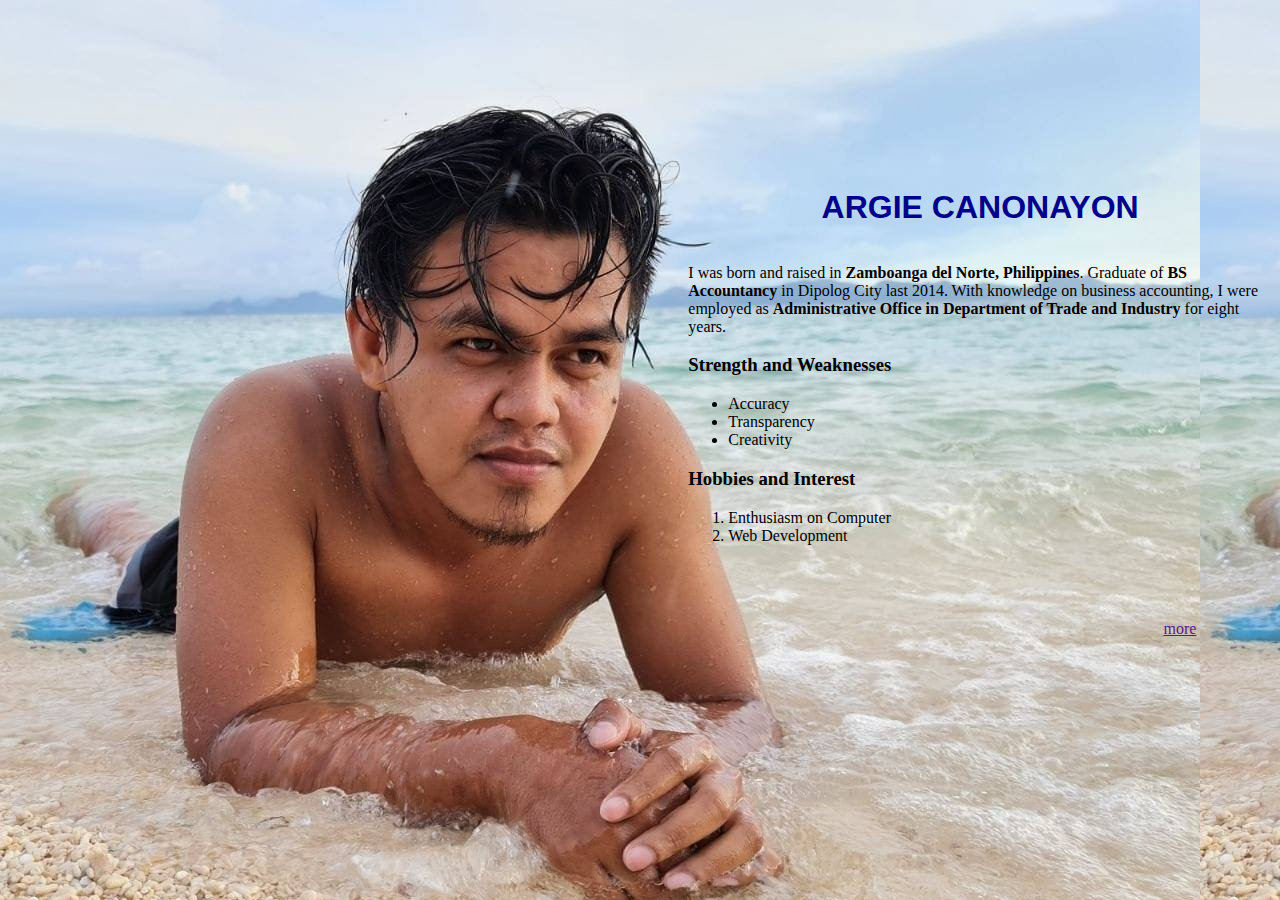
==== index.html @ 8979190d "last" ====
<!DOCTYPE html>
<html lang="en">
  <head>
    <meta charset="UTF-8" />
    <meta name="viewport" content="width=device-width, initial-scale=1.0" />
    <title>Myself</title>
  </head>
  <style>
    #margin1 {
      margin: 2cm 2cm 0cm 0cm;
    }
    #marginname {
      margin: 5cm 0cm 0cm 18cm;
    }
    #marginname1 {
      margin: 1cm 0cm 0cm 18cm;
    }
  </style>
  <body background="./me.jpg" width="1500">
    <div id="marginname" style="text-align: center">
      <h1
        style="
          font-family: Verdana, Geneva, Tahoma, sans-serif;
          color: darkblue;
          border-radius: 5px;
        "
      >
        ARGIE CANONAYON
      </h1>
    </div>
    <div id="marginname1">
      <p>
        I was born and raised in <b>Zamboanga del Norte, Philippines</b>.
        Graduate of <b>BS Accountancy</b> in Dipolog City last 2014. With
        knowledge on business accounting, I were employed as
        <b>Administrative Office in Department of Trade and Industry</b> for
        eight years.
      </p>
      <h3>Strength and Weaknesses</h3>
      <ul>
        <li>Accuracy</li>
        <li>Transparency</li>
        <li>Creativity</li>
      </ul>
      <h3>Hobbies and Interest</h3>
      <ol>
        <li>Enthusiasm on Computer</li>
        <li>Web Development</li>
      </ol>
    </div>
    <div id="margin1" style="text-align: end">
      <a href="">more</a>
    </div>
  </body>
</html>
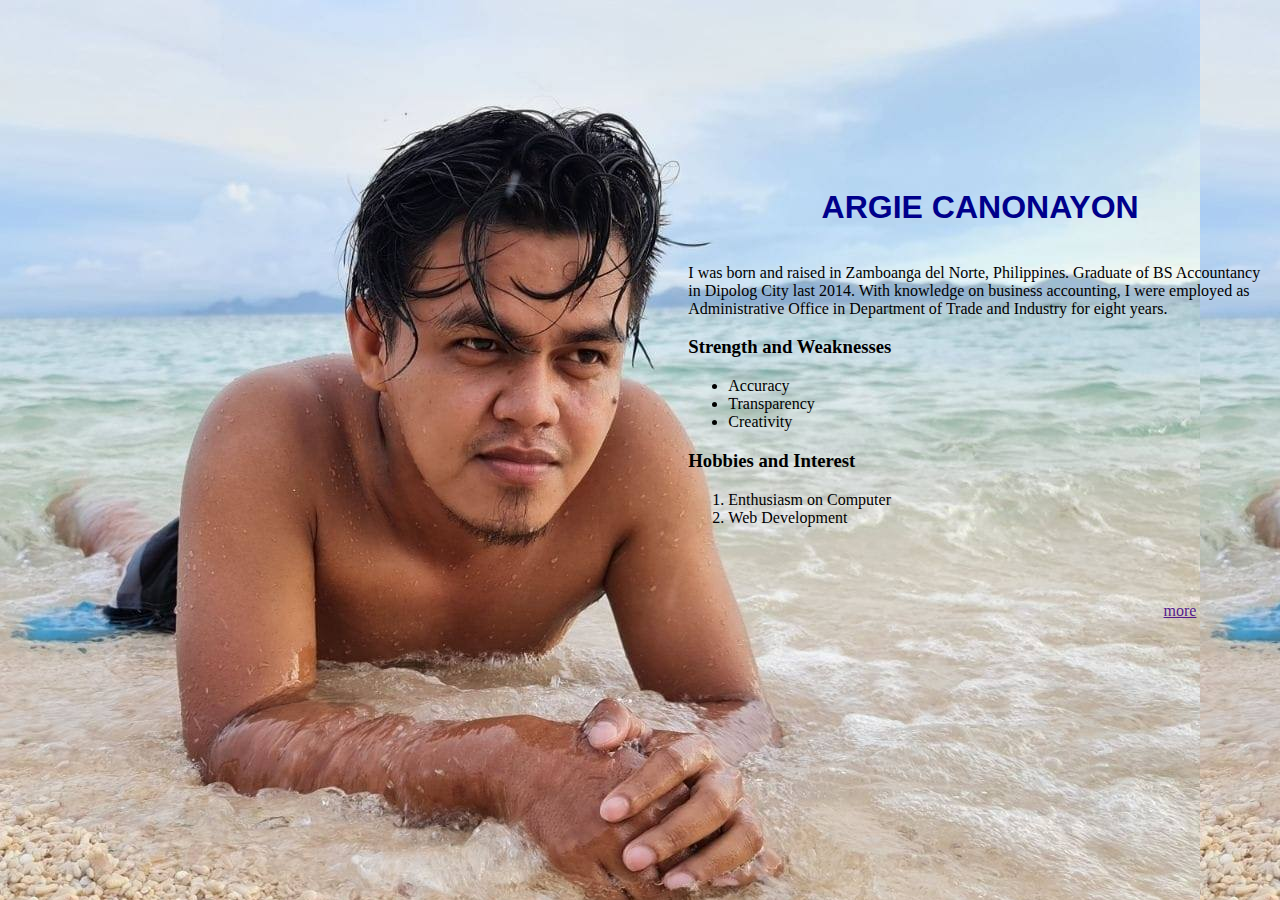
==== commit 2b04651e: "last1" ====
--- a/index.html
+++ b/index.html
@@ -30,11 +30,10 @@
     </div>
     <div id="marginname1">
       <p>
-        I was born and raised in <b>Zamboanga del Norte, Philippines</b>.
-        Graduate of <b>BS Accountancy</b> in Dipolog City last 2014. With
-        knowledge on business accounting, I were employed as
-        <b>Administrative Office in Department of Trade and Industry</b> for
-        eight years.
+        I was born and raised in Zamboanga del Norte, Philippines. Graduate of
+        BS Accountancy in Dipolog City last 2014. With knowledge on business
+        accounting, I were employed as Administrative Office in Department of
+        Trade and Industry for eight years.
       </p>
       <h3>Strength and Weaknesses</h3>
       <ul>
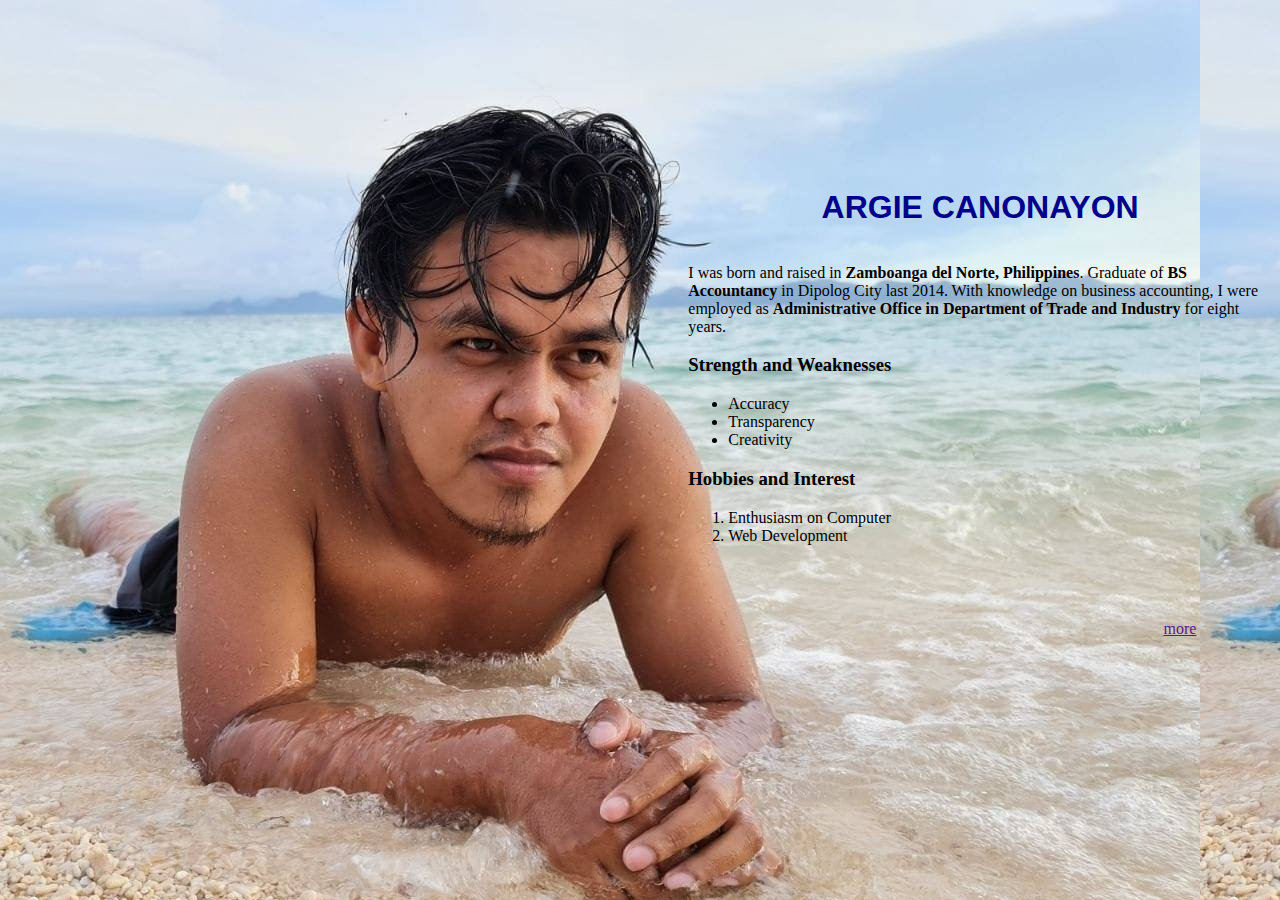
==== commit 16c3e788: "bold text" ====
--- a/index.html
+++ b/index.html
@@ -30,10 +30,11 @@
     </div>
     <div id="marginname1">
       <p>
-        I was born and raised in Zamboanga del Norte, Philippines. Graduate of
-        BS Accountancy in Dipolog City last 2014. With knowledge on business
-        accounting, I were employed as Administrative Office in Department of
-        Trade and Industry for eight years.
+        I was born and raised in <b>Zamboanga del Norte, Philippines</b>.
+        Graduate of <b>BS Accountancy</b> in Dipolog City last 2014. With
+        knowledge on business accounting, I were employed as
+        <b>Administrative Office in Department of Trade and Industry</b> for
+        eight years.
       </p>
       <h3>Strength and Weaknesses</h3>
       <ul>
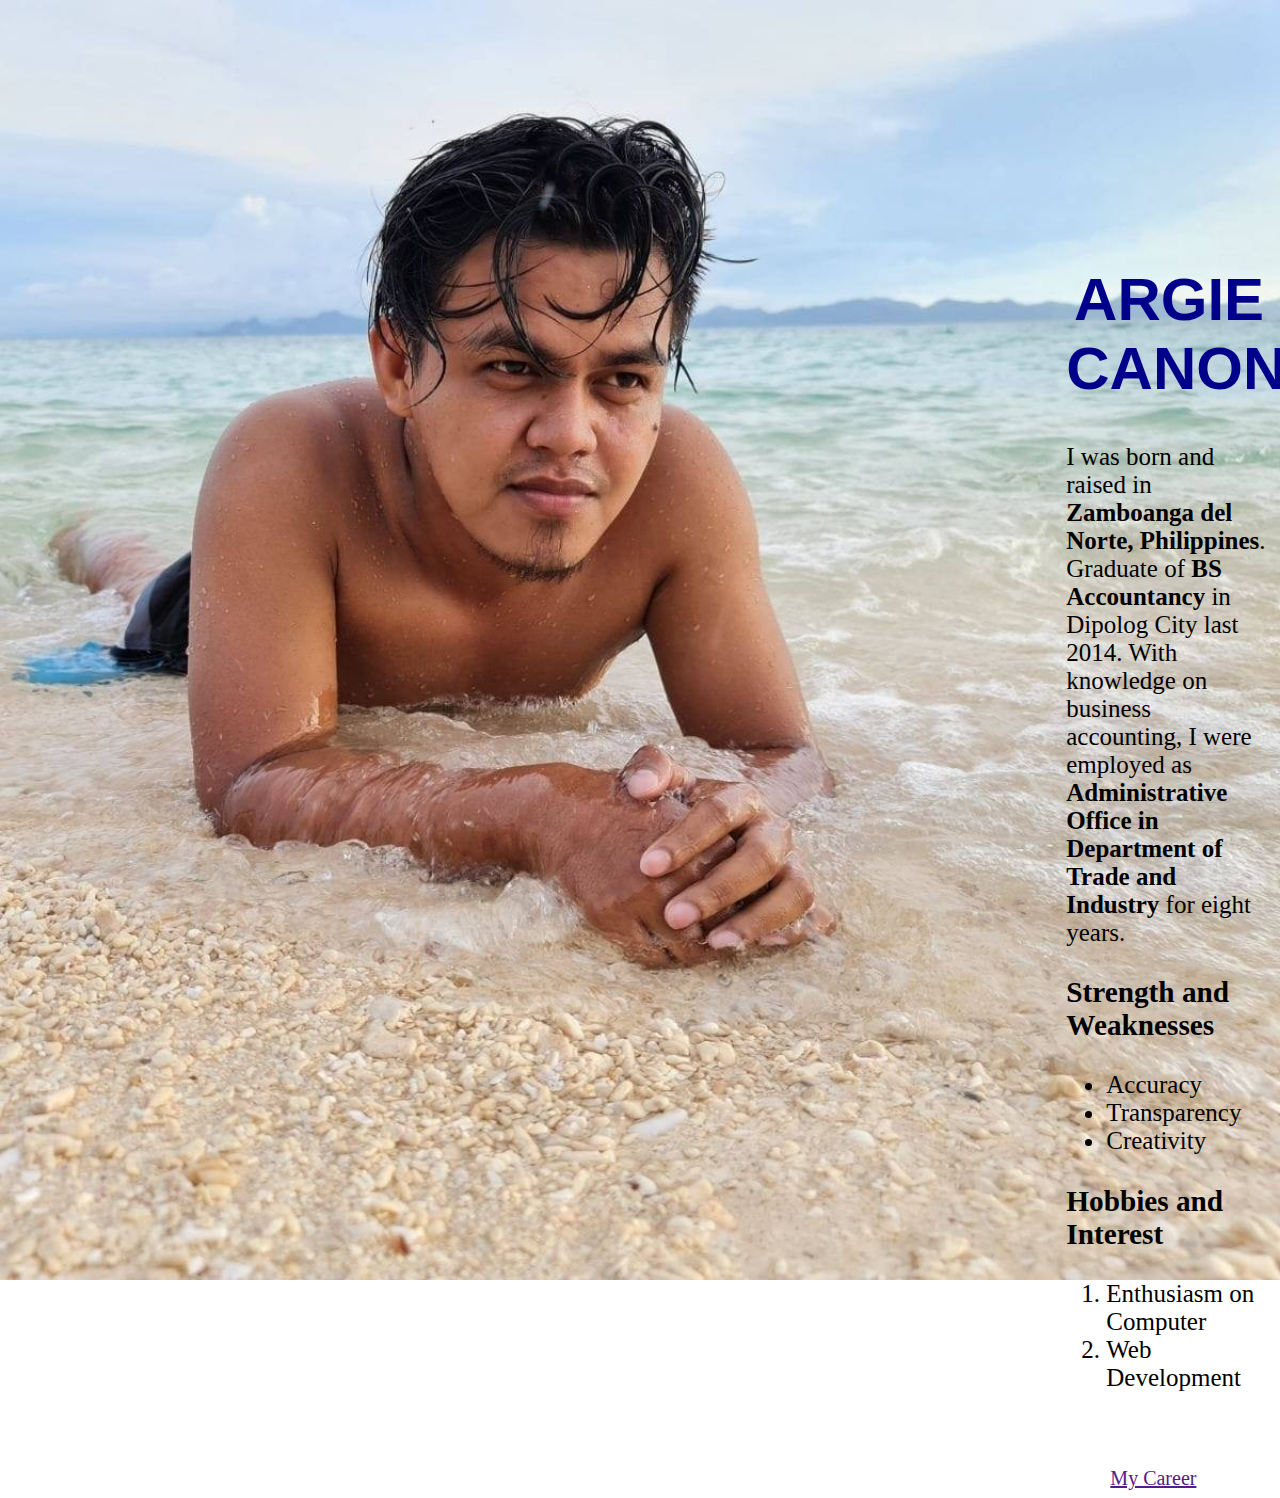
==== commit 4da43b7d: "final one" ====
--- a/index.html
+++ b/index.html
@@ -10,25 +10,29 @@
       margin: 2cm 2cm 0cm 0cm;
     }
     #marginname {
-      margin: 5cm 0cm 0cm 18cm;
+      margin: 7cm 0cm 0cm 28cm;
     }
     #marginname1 {
-      margin: 1cm 0cm 0cm 18cm;
+      margin: 1cm 0cm 0cm 28cm;
     }
   </style>
-  <body background="./me.jpg" width="1500">
+  <body
+    background="./me.jpg"
+    style="background-repeat: no-repeat; background-size: 100%"
+  >
     <div id="marginname" style="text-align: center">
       <h1
         style="
           font-family: Verdana, Geneva, Tahoma, sans-serif;
           color: darkblue;
           border-radius: 5px;
+          font-size: 60px;
         "
       >
         ARGIE CANONAYON
       </h1>
     </div>
-    <div id="marginname1">
+    <div id="marginname1" style="font-size: 25px">
       <p>
         I was born and raised in <b>Zamboanga del Norte, Philippines</b>.
         Graduate of <b>BS Accountancy</b> in Dipolog City last 2014. With
@@ -48,8 +52,8 @@
         <li>Web Development</li>
       </ol>
     </div>
-    <div id="margin1" style="text-align: end">
-      <a href="">more</a>
+    <div id="margin1" style="text-align: end; font-size: 20px">
+      <a href="">My Career</a>
     </div>
   </body>
 </html>
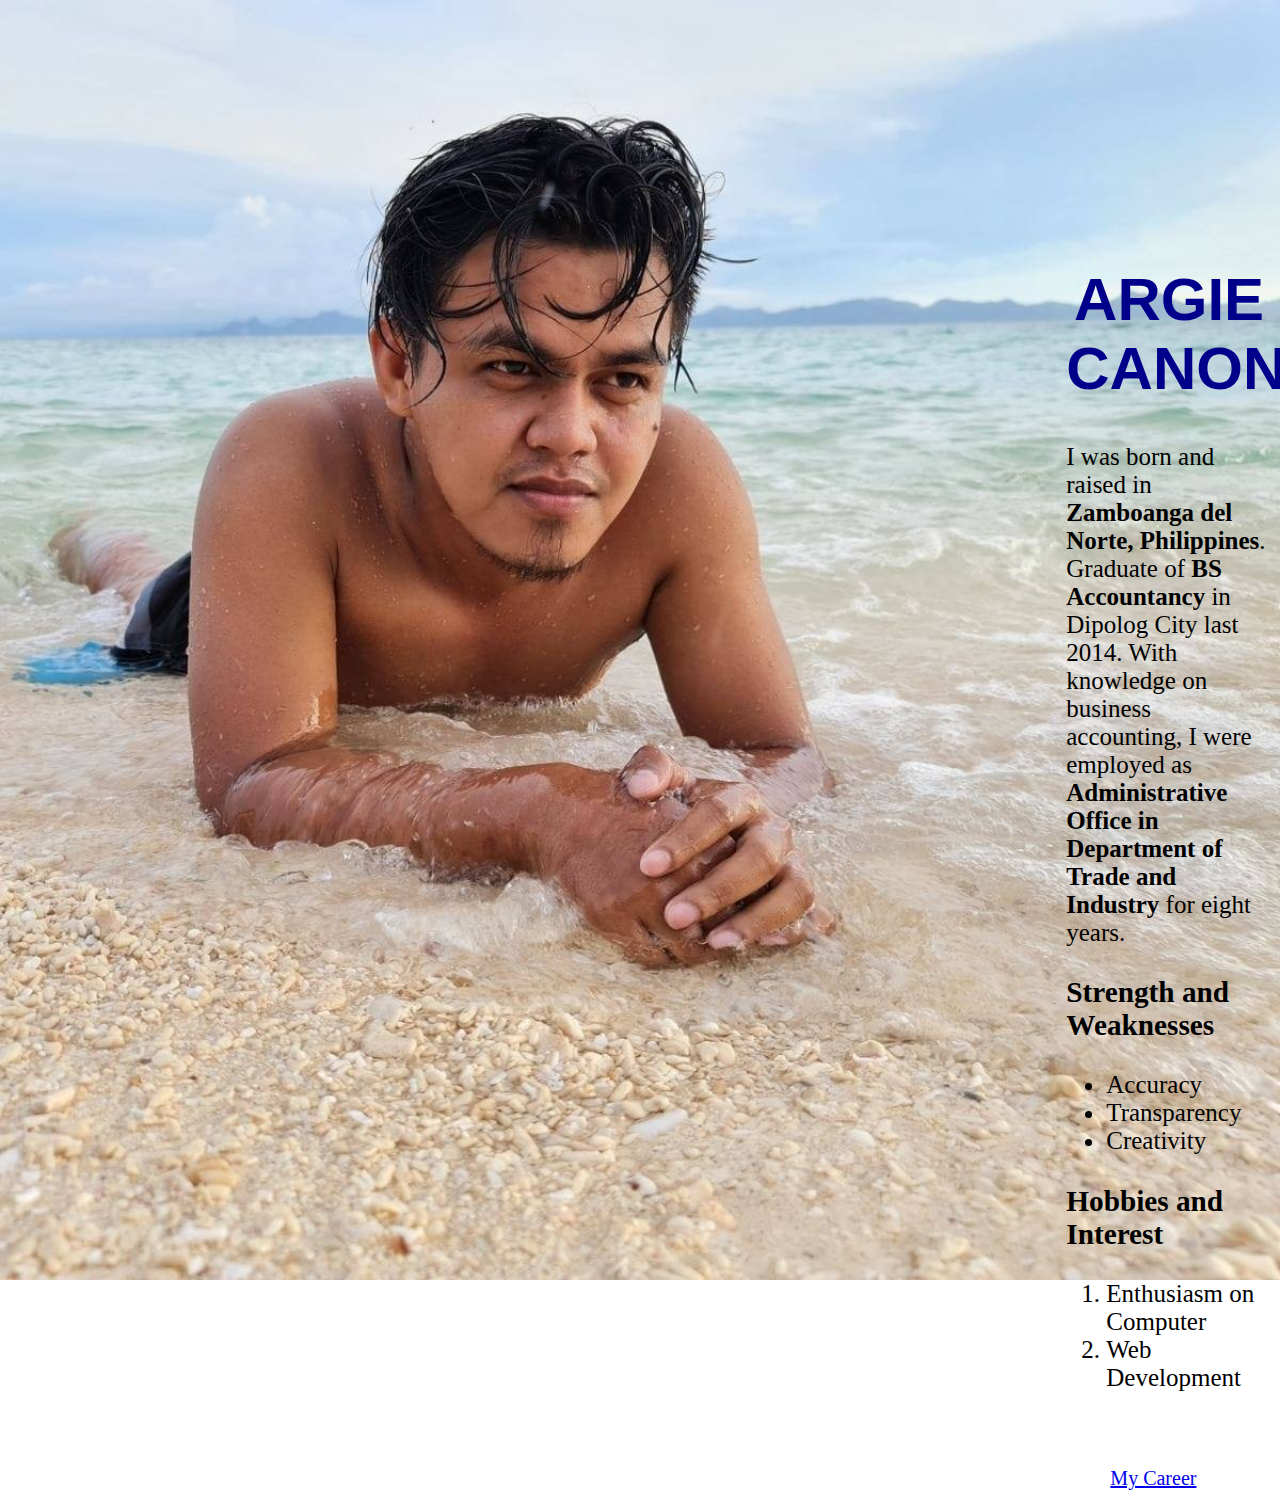
==== commit f6d3b852: "last2" ====
--- a/index.html
+++ b/index.html
@@ -53,7 +53,7 @@
       </ol>
     </div>
     <div id="margin1" style="text-align: end; font-size: 20px">
-      <a href="">My Career</a>
+      <a href="./Act2.html">My Career</a>
     </div>
   </body>
 </html>
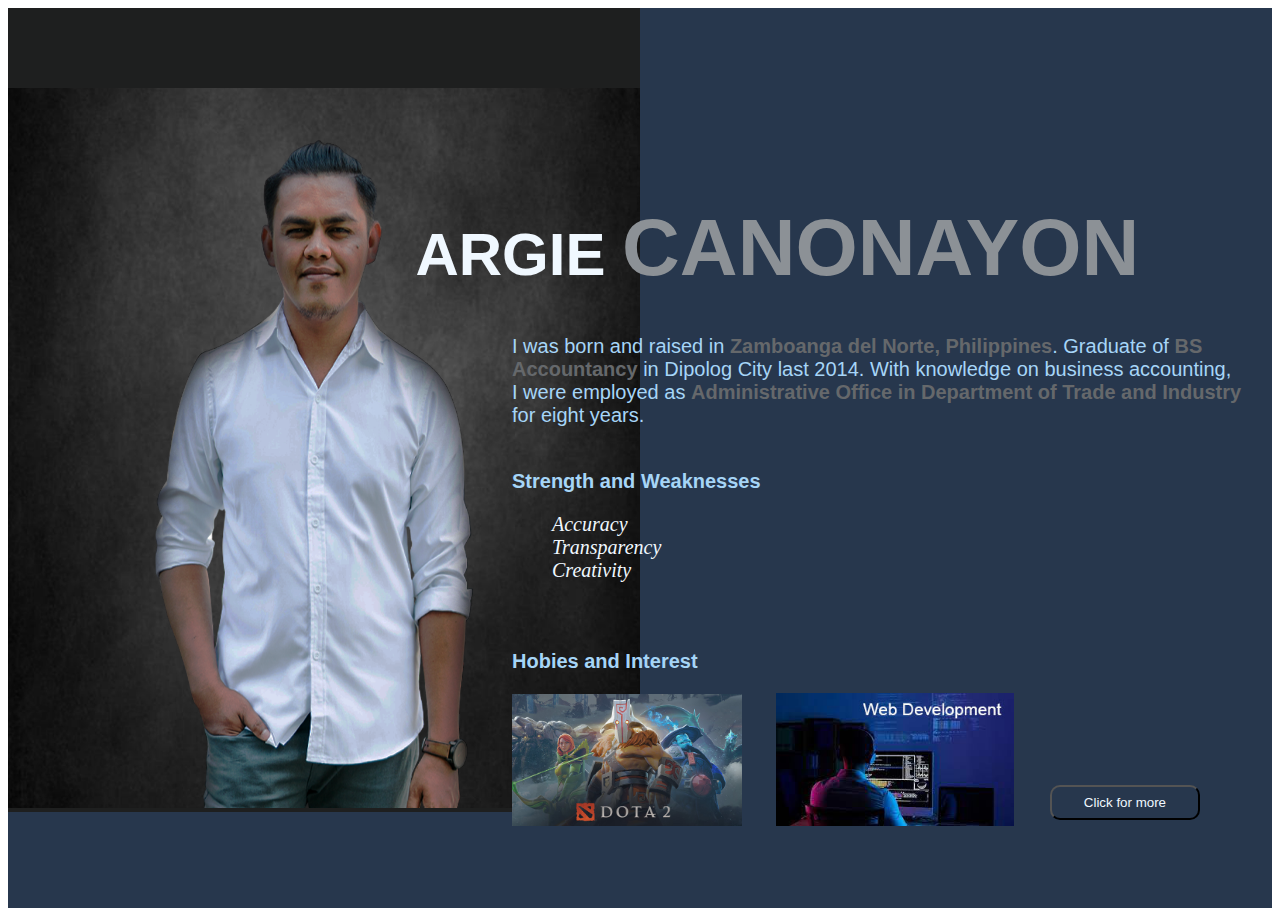
==== commit 15decec2: "profupdate" ====
--- a/index.html
+++ b/index.html
@@ -4,56 +4,44 @@
     <meta charset="UTF-8" />
     <meta name="viewport" content="width=device-width, initial-scale=1.0" />
     <title>Myself</title>
+    <link rel="stylesheet" href="./style.css" />
   </head>
-  <style>
-    #margin1 {
-      margin: 2cm 2cm 0cm 0cm;
-    }
-    #marginname {
-      margin: 7cm 0cm 0cm 28cm;
-    }
-    #marginname1 {
-      margin: 1cm 0cm 0cm 28cm;
-    }
-  </style>
-  <body
-    background="./me.jpg"
-    style="background-repeat: no-repeat; background-size: 100%"
-  >
-    <div id="marginname" style="text-align: center">
-      <h1
-        style="
-          font-family: Verdana, Geneva, Tahoma, sans-serif;
-          color: darkblue;
-          border-radius: 5px;
-          font-size: 60px;
-        "
-      >
-        ARGIE CANONAYON
-      </h1>
-    </div>
-    <div id="marginname1" style="font-size: 25px">
-      <p>
-        I was born and raised in <b>Zamboanga del Norte, Philippines</b>.
-        Graduate of <b>BS Accountancy</b> in Dipolog City last 2014. With
-        knowledge on business accounting, I were employed as
-        <b>Administrative Office in Department of Trade and Industry</b> for
-        eight years.
-      </p>
-      <h3>Strength and Weaknesses</h3>
-      <ul>
-        <li>Accuracy</li>
-        <li>Transparency</li>
-        <li>Creativity</li>
-      </ul>
-      <h3>Hobbies and Interest</h3>
-      <ol>
-        <li>Enthusiasm on Computer</li>
-        <li>Web Development</li>
-      </ol>
-    </div>
-    <div id="margin1" style="text-align: end; font-size: 20px">
-      <a href="./Act2.html">My Career</a>
+  <body>
+    <div id="backg">
+      <div id="backg1">
+        <img src="./1a.png" alt="" id="profpic" />
+      </div>
+      <div id="name1">
+        <h1>ARGIE <b id="famname">CANONAYON</b></h1>
+      </div>
+      <div id="name2">
+        <p id="pwidth">
+          I was born and raised in
+          <b class="boldcolor">Zamboanga del Norte, Philippines</b>. Graduate of
+          <b class="boldcolor">BS Accountancy</b> in Dipolog City last 2014.
+          With knowledge on business accounting, I were employed as
+          <b class="boldcolor"
+            >Administrative Office in Department of Trade and Industry</b
+          >
+          for eight years.
+        </p>
+      </div>
+      <div id="name3">
+        <h3>Strength and Weaknesses</h3>
+        <ul>
+          <li>Accuracy</li>
+          <li>Transparency</li>
+          <li>Creativity</li>
+        </ul>
+      </div>
+      <div id="name4">
+        <h3>Hobies and Interest</h3>
+        <div id="name5">
+          <a href=""><img src="./1a.jpg" alt="" id="dota" /></a>
+          <a href=""><img src="./1b.jpg" alt="" id="dev" /></a>
+        </div>
+      </div>
+      <button>Click for more</button>
     </div>
   </body>
 </html>
--- a/style.css
+++ b/style.css
@@ -0,0 +1,102 @@
+/* * {
+  border: dotted red 1px;
+} */
+#backg {
+  height: 100vh;
+  background-color: #27374d;
+}
+h1 {
+  font-family: sans-serif;
+  font-weight: bold;
+  font-size: 60px;
+  color: aliceblue;
+}
+#backg1 {
+  background-color: rgb(30, 31, 31);
+  width: 50%;
+  display: inline-block;
+}
+#profpic {
+  width: 100%;
+  height: 720px;
+  margin-top: 80px;
+}
+#name1 {
+  display: inline-block;
+  position: absolute;
+  top: 18%;
+  right: 11%;
+}
+#name2 {
+  display: inline-block;
+  position: absolute;
+  top: 35%;
+  left: 40%;
+}
+p,
+h3 {
+  font-family: sans-serif;
+  font-size: 20px;
+  color: rgb(166, 213, 247);
+}
+#name3 {
+  position: absolute;
+  top: 50%;
+  left: 40%;
+}
+li {
+  font-size: 20px;
+  color: aliceblue;
+  font-style: italic;
+  list-style: none;
+}
+#name4 {
+  display: inline-block;
+  position: absolute;
+  top: 70%;
+  left: 40%;
+}
+#dota {
+  width: 30%;
+  height: 50%;
+  margin-right: 30px;
+}
+#dota:hover {
+  width: 31%;
+  height: 51%;
+  transition: 0.5s;
+}
+#dev {
+  width: 31%;
+}
+#dev:hover {
+  width: 32%;
+  transition: 0.5s;
+}
+#name5 {
+  display: inline-block;
+}
+button {
+  position: absolute;
+  bottom: 80px;
+  right: 80px;
+  padding: 0.5rem 2rem;
+  border-radius: 10px;
+  background-color: #27374d;
+  color: aliceblue;
+}
+button:hover {
+  background-color: #47638a;
+  transition: 0.5s;
+  color: rgb(144, 155, 160);
+}
+.boldcolor {
+  color: rgb(101, 104, 107);
+}
+#pwidth {
+  width: 95%;
+}
+#famname {
+  color: rgb(140, 145, 150);
+  font-size: 80px;
+}
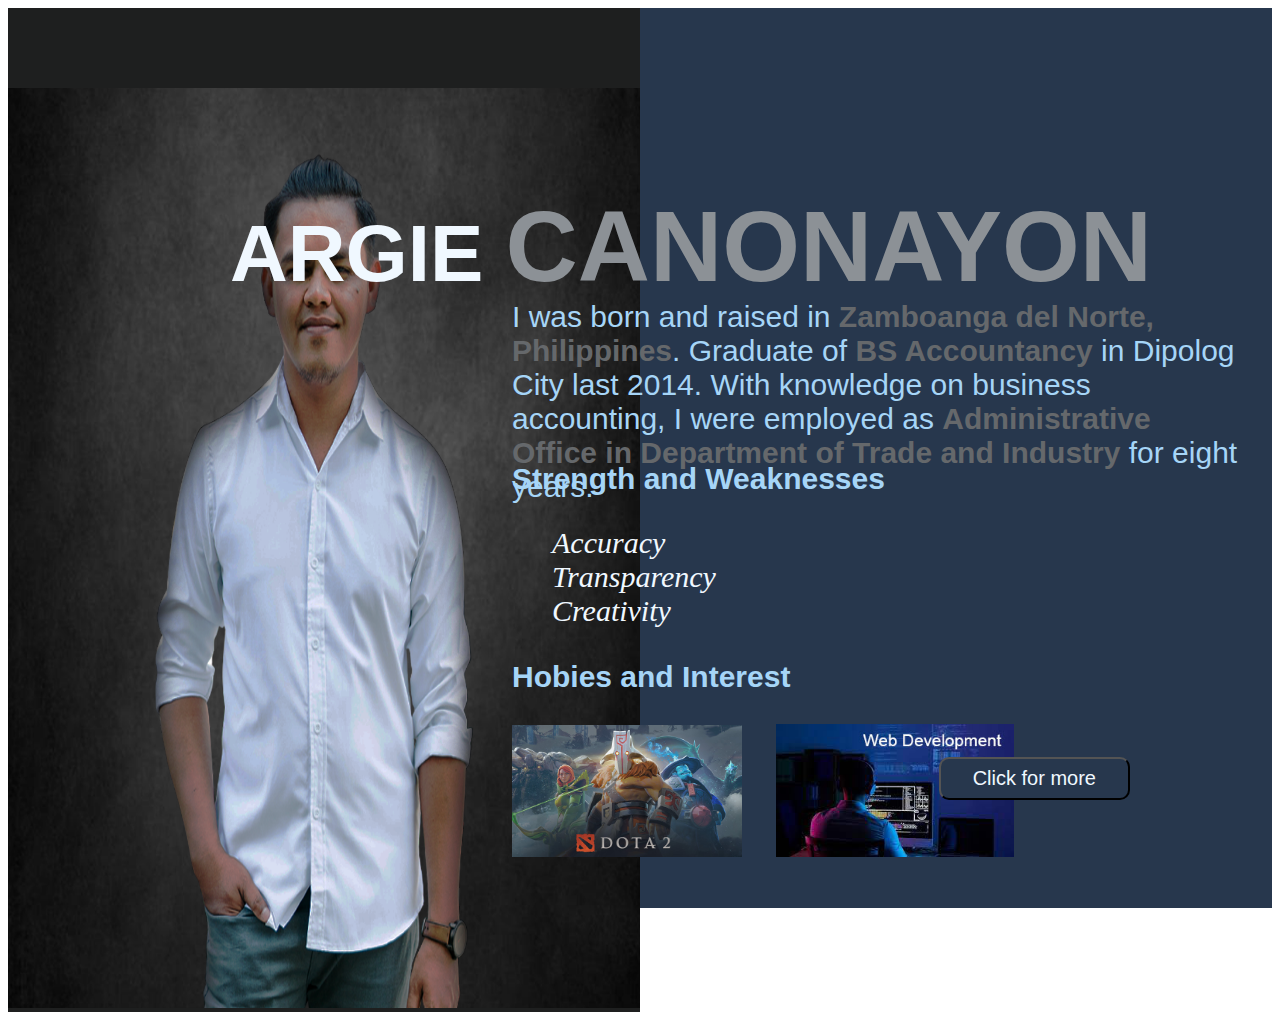
==== commit 952dae56: "buttonlink" ====
--- a/index.html
+++ b/index.html
@@ -41,7 +41,7 @@
           <a href=""><img src="./1b.jpg" alt="" id="dev" /></a>
         </div>
       </div>
-      <button>Click for more</button>
+      <button><a href="./Act2.html">Click for more</a></button>
     </div>
   </body>
 </html>
--- a/style.css
+++ b/style.css
@@ -8,7 +8,7 @@
 h1 {
   font-family: sans-serif;
   font-weight: bold;
-  font-size: 60px;
+  font-size: 80px;
   color: aliceblue;
 }
 #backg1 {
@@ -18,34 +18,34 @@
 }
 #profpic {
   width: 100%;
-  height: 720px;
+  height: 920px;
   margin-top: 80px;
 }
 #name1 {
   display: inline-block;
   position: absolute;
-  top: 18%;
-  right: 11%;
+  top: 15%;
+  right: 10%;
 }
 #name2 {
   display: inline-block;
   position: absolute;
-  top: 35%;
+  top: 30%;
   left: 40%;
 }
 p,
 h3 {
   font-family: sans-serif;
-  font-size: 20px;
+  font-size: 30px;
   color: rgb(166, 213, 247);
 }
 #name3 {
   position: absolute;
-  top: 50%;
+  top: 48%;
   left: 40%;
 }
 li {
-  font-size: 20px;
+  font-size: 30px;
   color: aliceblue;
   font-style: italic;
   list-style: none;
@@ -78,12 +78,11 @@
 }
 button {
   position: absolute;
-  bottom: 80px;
-  right: 80px;
+  bottom: 100px;
+  right: 150px;
   padding: 0.5rem 2rem;
   border-radius: 10px;
   background-color: #27374d;
-  color: aliceblue;
 }
 button:hover {
   background-color: #47638a;
@@ -98,5 +97,13 @@
 }
 #famname {
   color: rgb(140, 145, 150);
-  font-size: 80px;
+  font-size: 100px;
 }
+a {
+  color: aliceblue;
+  font-size: 20px;
+  text-decoration: none;
+}
+a:hover {
+  color: rgb(167, 173, 179);
+}
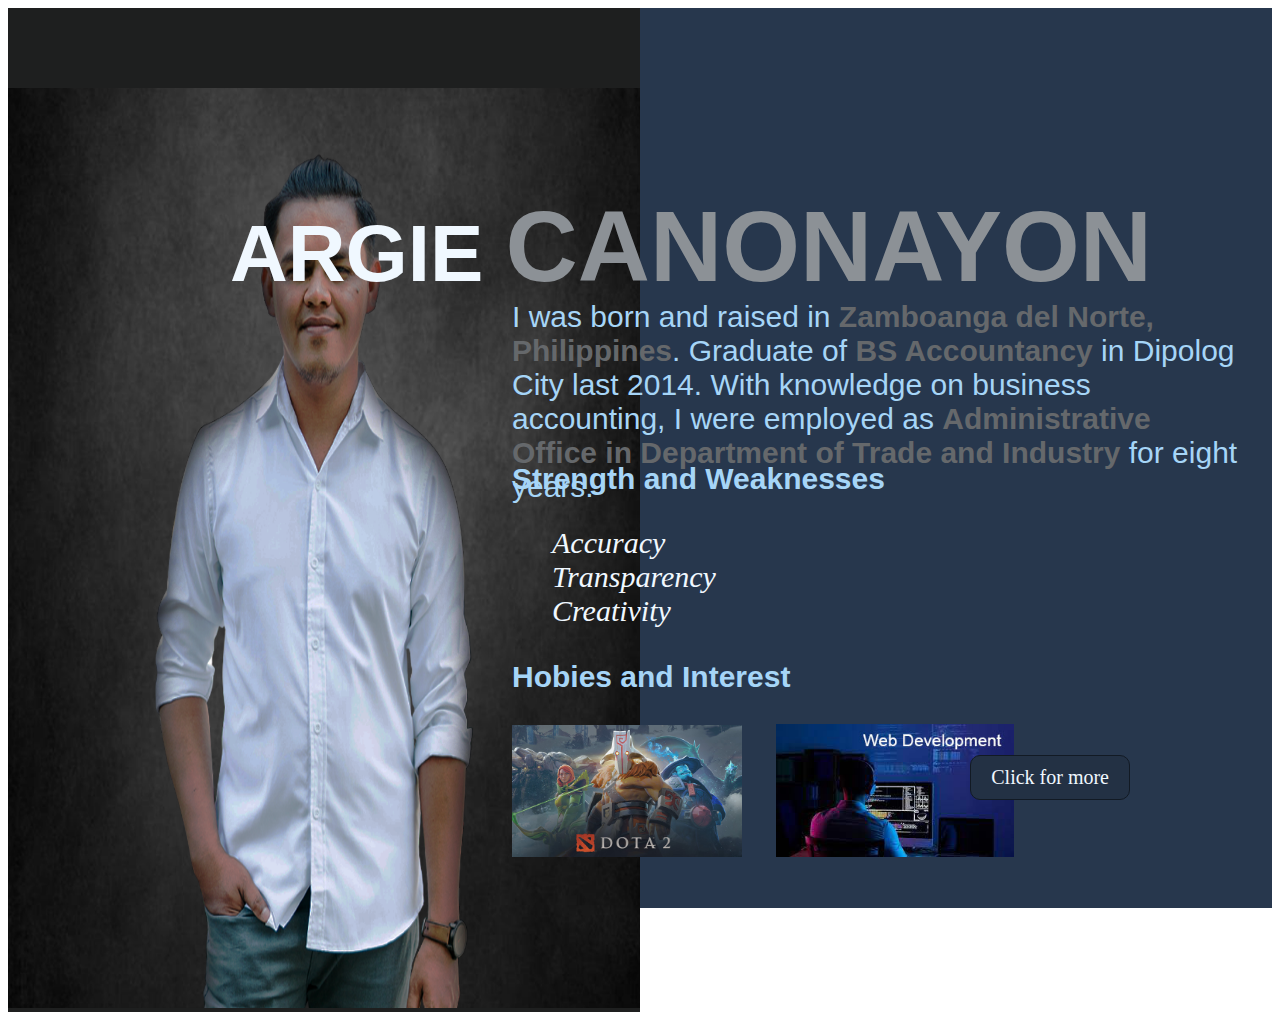
==== commit 92db83d5: "lastjud" ====
--- a/index.html
+++ b/index.html
@@ -41,7 +41,7 @@
           <a href=""><img src="./1b.jpg" alt="" id="dev" /></a>
         </div>
       </div>
-      <button><a href="./Act2.html">Click for more</a></button>
+      <a href="./Act2.html" class="btn" id="buttonlast">Click for more</a>
     </div>
   </body>
 </html>
--- a/style.css
+++ b/style.css
@@ -1,6 +1,7 @@
-/* * {
-  border: dotted red 1px;
-} */
+* {
+  /* border: dotted red 1px; */
+  box-sizing: border-box;
+}
 #backg {
   height: 100vh;
   background-color: #27374d;
@@ -107,3 +108,18 @@
 a:hover {
   color: rgb(167, 173, 179);
 }
+#buttonlast {
+  background-color: #233144;
+  padding: 10px 20px;
+  position: absolute;
+  bottom: 100px;
+  right: 150px;
+  border-radius: 10px;
+  border: #121a24 solid 1px;
+}
+#buttonlast:hover {
+  background-color: #47638a;
+  transition: 0.5s;
+  color: rgb(144, 155, 160);
+  border: #47638a solid 1px;
+}
